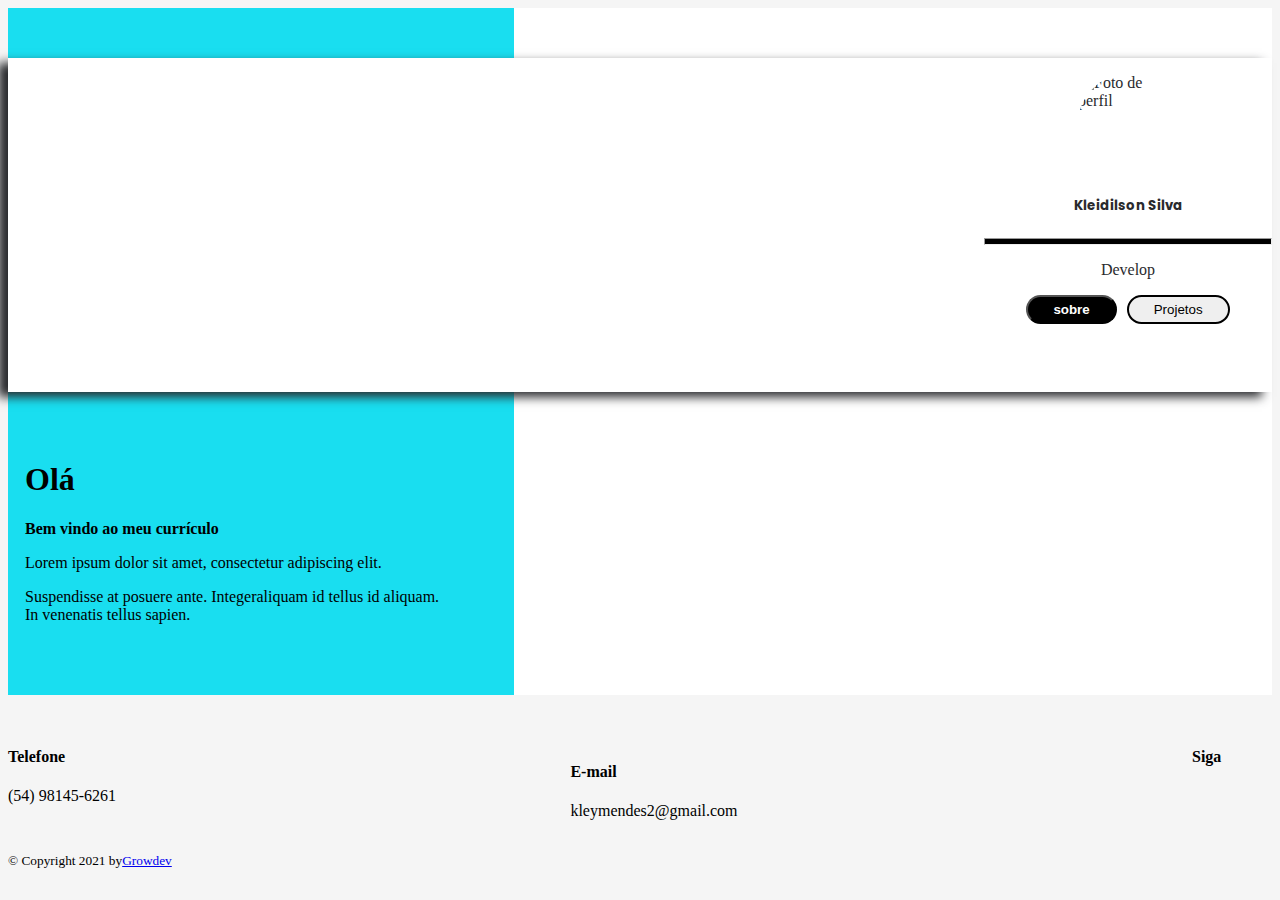
==== curriculocodai.html @ aea30100 "Renomeei os arquivos cc js html" ====
<!DOCTYPE html>
<html lang="pt-BR">

<head>
    <meta charset="UTF-8">
    <meta http-equiv="X-UA-Compatible" content="IE=edge">
    <meta name="viewport" content="width=device-width, initial-scale=1.0">
    <title>Codaí</title>
    <link rel="preconnect" href="https://fonts.gstatic.com">
    <link rel="stylesheet" href="https://pro.fontawesome.com/releases/v5.10.0/css/all.css"
        integrity="sha384-AYmEC3Yw5cVb3ZcuHtOA93w35dYTsvhLPVnYs9eStHfGJvOvKxVfELGroGkvsg+p" crossorigin="anonymous" />
    <link href="https://fonts.googleapis.com/css2?family=Poppins:wght@600&display=swap" rel="stylesheet">
    <link rel="stylesheet" href="./css/bootstrap.css">
    <link rel="stylesheet" href="./css/curriculocodai.css">
</head>
<body>
    <div class="container-fluid container-linear">
        <div class="row container-card">
            <div class="offset-lg-3 col-md-3 col-lg-3 card-col">
                <div class="card card-perfil">
                    <div class="img-perfil-card">
                        <img src="./imagens/avatar kley.jpeg" alt="Foto de perfil" class="card-img mx-auto d-block">
                    </div>
                    <div class="card-body">
                        <h5 class="text-center card-title" style="text-align: center" id="nome-no-html"></h5>
                        <hr class="hr">
                        <p style="text-align: center" id="cargo-no-html"></p>
                        <div class="botoes-card">
                            <button onclick="clickNoSobre()" class="btn mr-1" id="btn-sobre">sobre</button>
                            <button onclick="clickNoProjetos()" class="btn ml-1 btn-card" id="btn-projeto">Projetos</button>
                        </div>
                        <div class="icon-redes-sociais">
                            <div class="links-redes-sociais mt-2">
                                <a href="#">
                                    <i class="fab fa-facebook"></i>
                                </a>
                                <a href="#">
                                    <i class="fab fa-twitter"></i>
                                </a>
                                <a href="#">
                                    <i class="fab fa-linkedin"></i>
                                </a>
                                <a href="#">
                                    <i class="fab fa-instagram"></i>
                                </a>
                            </div>
                        </div>
                    </div>
                </div>
            </div>
            <div class="col-md-6 col-lg-6 text-body">
                <div class="text" id="texto-1">
                    <h1 class="title-text">Olá</h1>
                    <h4 class="title-subtitle">Bem vindo ao meu currículo</h4>
                    <p>
                        Lorem ipsum dolor sit amet, consectetur adipiscing elit. 
                    </p>
                    <p>
                        Suspendisse at posuere ante. Integeraliquam id tellus id aliquam. In venenatis tellus sapien.
                    </p>
                </div>

                <div class="text" id="texto-2">
                    <h1 class="title-text">Projetos</h1>
                    <h4 class="title-subtitle">Alguns Projetos que já trabalhei</h4>
                    <p>
                       <a target="_blank" href="http://www.grodev.com.br">Site da Growdev - Este site foi desenolvido em reactjS.</a>
                    </p>

                </div>
            </div>
        </div>
    </div>
    <footer class="container">
        <div class="row" id="footer-elementos">
            <div class="col-md-3 col-lg-3">
                <h4>Telefone</h4>
                <p>(54) 98145-6261</p>
            </div>
            <div class="col-md-3 col-lg-3">
                <div class="email">
                <h4>E-mail</h4>
                <p>kleymendes2@gmail.com</p>
                </div>
            </div>
            <div class="col-md-3 col-lg-3">
                <h4>Siga</h4>
                <div class="links-redes-sociais">
                    <a href="#">
                        <i class="fab fa-facebook"></i>
                    </a>
                    <a href="#">
                        <i class="fab fa-twitter"></i>
                    </a>
                    <a href="#">
                        <i class="fab fa-linkedin"></i>
                    </a>
                    <a href="#">
                        <i class="fab fa-instagram"></i>
                    </a>
                </div>
            </div>
        </div>
        <div class="row text-center mb-2">
            <div class="col-lg-12 col-md-12">
                <small>© Copyright 2021 by<a href="http://www.growdev.com.br">Growdev</a>
                </small>
            </div>
        </div>
    </footer>

    <script src="./JS/curriculocodai.js"></script>
</body>
</html>
---- css/curriculocodai.css ----
body {
    background-color: #f5f5f5;

}

.container-card {
    padding: 50px 0px 50px 0px;
    margin-bottom: 2em;
}

.img-perfil-card {
    display: flex;
    justify-content: center;
}

.card-title {
    font-family: 'Poppins';
}

.hr {
    height: 5px;
    background-color: black;
    width: 50% center;
    margin-top: 1em;
}

.card-img {
    height: 100px;
    width: 100px;
    border-radius: 50%;
    margin-top: 1em;
}

.card-perfil {
    background-color: #19DEF0 !important;
    box-shadow: 0px 0px 5px #f5f5f5;
}

.botoes-card {
    display: flex;
    justify-content: center;
}

#btn-sobre {
    border-radius: 20px;
    padding: 5px 25px;
    background-color: black !important;
    font-weight: 600;
    color: #fff !important;
}

#btn-projeto {
    margin-left: 10px;
    border: 2px solid black;
    border-radius: 20px;
    padding: 5px 25px;
    font-weight: 600px;
}

.icon-redes-sociais {
    text-align: center;
    padding: 20px;
}

.title-text {
    margin-top: 1em;
    font-weight: 600;
}

.title-subtitle {
    margin: 1em 0;
}

.text {
    padding: 5px 17px;
}

.links-redes-sociais {
    text-decoration: none;
}

.links-redes-sociais i {
    color: black;
    font-size: 25px;
    padding: 10px;
}

#footer-elementos {
    display: flex;
    justify-content: space-between;
}

#footer-elementos .email {
    padding: 15px 0px 15px 0px;
}

@media (min-width: 900px) {

    .container-linear {
        background: linear-gradient(to left, #fff 60%, #19DEF0 40%);
    }

    .card-col {
        display: flex;
        justify-content: flex-end;
        align-content: center;
        background-color: #fff !important;
        box-shadow: -10px 5px 10px 0px #292A2D;
    }

    .card-perfil {
        background-color: #fff !important;
        color: #292A2D;
        box-shadow: none !important;
        width: 18em;
        border: none !important;
    }

    .btn-card {
        color: black !important;
    }

    .text-body {
        box-shadow: none;
    }

    .text {
        max-width: 430px;
        vertical-align: middle;
        margin-top: 2em;
    }

    #footer-elementos {
        display: flex !important;
        justify-content: center impo !important;
    }
}

#texto-2 {
    display: none;
}
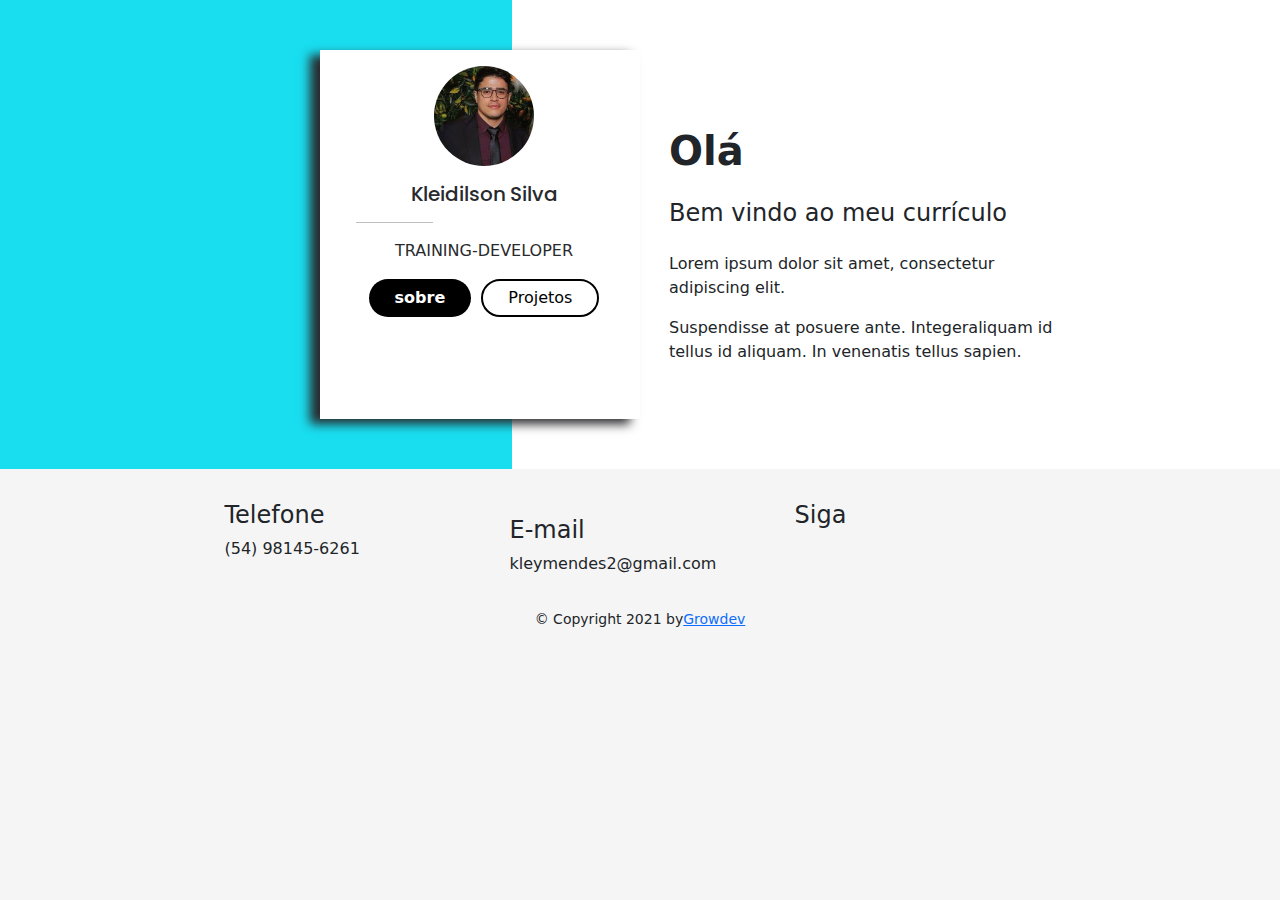
==== commit eb16af6a: "Reaorganzação de pastas" ====
--- a/curriculocodai.html
+++ b/curriculocodai.html
@@ -10,7 +10,7 @@
     <link rel="stylesheet" href="https://pro.fontawesome.com/releases/v5.10.0/css/all.css"
         integrity="sha384-AYmEC3Yw5cVb3ZcuHtOA93w35dYTsvhLPVnYs9eStHfGJvOvKxVfELGroGkvsg+p" crossorigin="anonymous" />
     <link href="https://fonts.googleapis.com/css2?family=Poppins:wght@600&display=swap" rel="stylesheet">
-    <link rel="stylesheet" href="./css/bootstrap.css">
+    <link rel="stylesheet" href="./bootstrap-5.0.0-beta1-dist/css/bootstrap.css">
     <link rel="stylesheet" href="./css/curriculocodai.css">
 </head>
 <body>
--- a/css/curriculocodai.css
+++ b/css/curriculocodai.css
@@ -17,11 +17,9 @@
     font-family: 'Poppins';
 }
 
-.hr {
-    height: 5px;
-    background-color: black;
-    width: 50% center;
-    margin-top: 1em;
+.hr{
+    height: 1px; 
+    background-color: black; width: 30%;
 }
 
 .card-img {
@@ -42,11 +40,11 @@
 }
 
 #btn-sobre {
-    border-radius: 20px;
+    border-radius: 20px; 
     padding: 5px 25px;
     background-color: black !important;
+    color: #ffffff !important;
     font-weight: 600;
-    color: #fff !important;
 }
 
 #btn-projeto {
@@ -131,9 +129,10 @@
     }
 
     #footer-elementos {
-        display: flex !important;
-        justify-content: center impo !important;
+        display:flex !important; 
+        justify-content: center !important;
     }
+
 }
 
 #texto-2 {
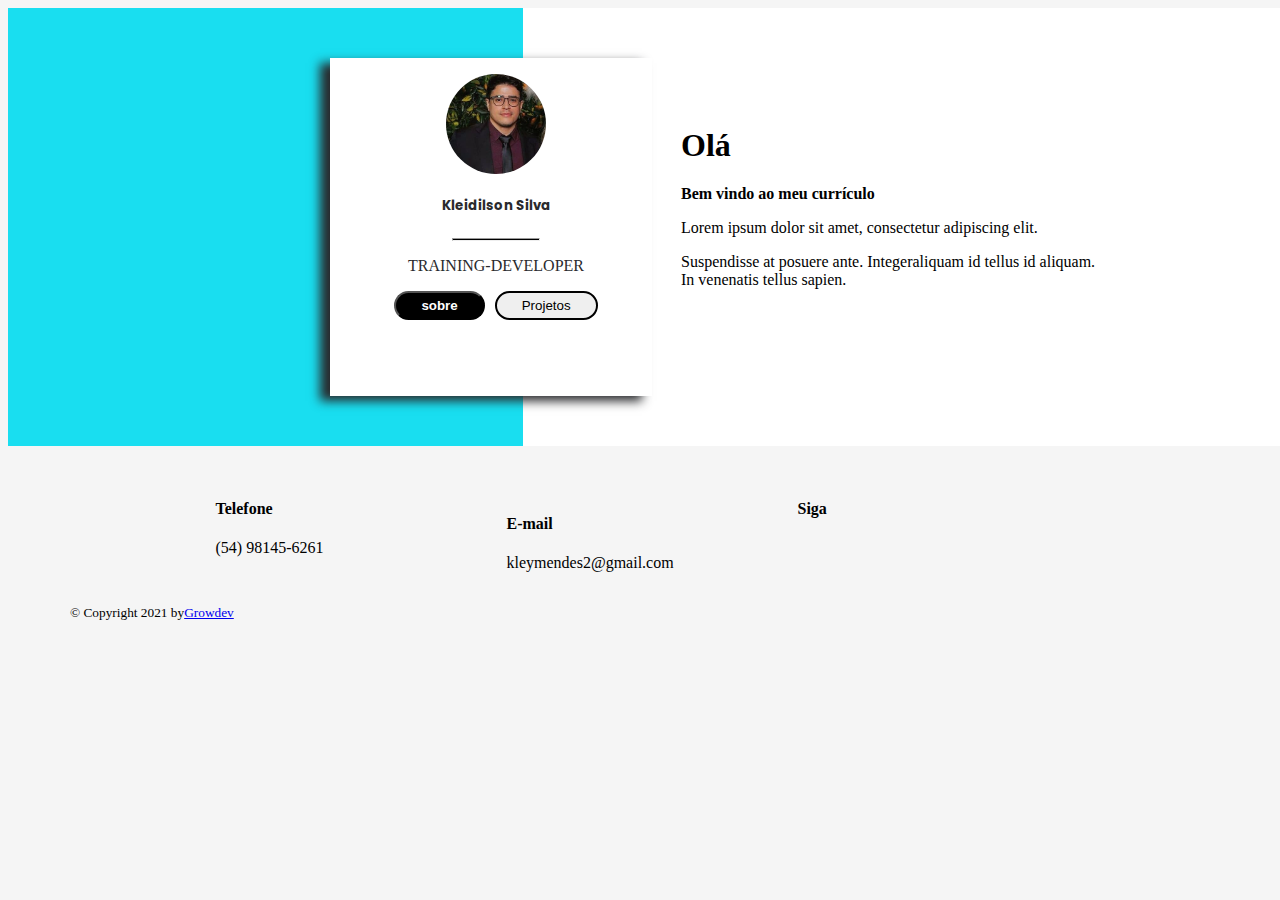
==== commit 603a5a42: "Mudei para o Bootstrap-grid.css" ====
--- a/curriculocodai.html
+++ b/curriculocodai.html
@@ -10,7 +10,7 @@
     <link rel="stylesheet" href="https://pro.fontawesome.com/releases/v5.10.0/css/all.css"
         integrity="sha384-AYmEC3Yw5cVb3ZcuHtOA93w35dYTsvhLPVnYs9eStHfGJvOvKxVfELGroGkvsg+p" crossorigin="anonymous" />
     <link href="https://fonts.googleapis.com/css2?family=Poppins:wght@600&display=swap" rel="stylesheet">
-    <link rel="stylesheet" href="./bootstrap-5.0.0-beta1-dist/css/bootstrap.css">
+    <link rel="stylesheet" href="./bootstrap-5.0.0-beta1-dist/css/bootstrap-grid.css">
     <link rel="stylesheet" href="./css/curriculocodai.css">
 </head>
 <body>
